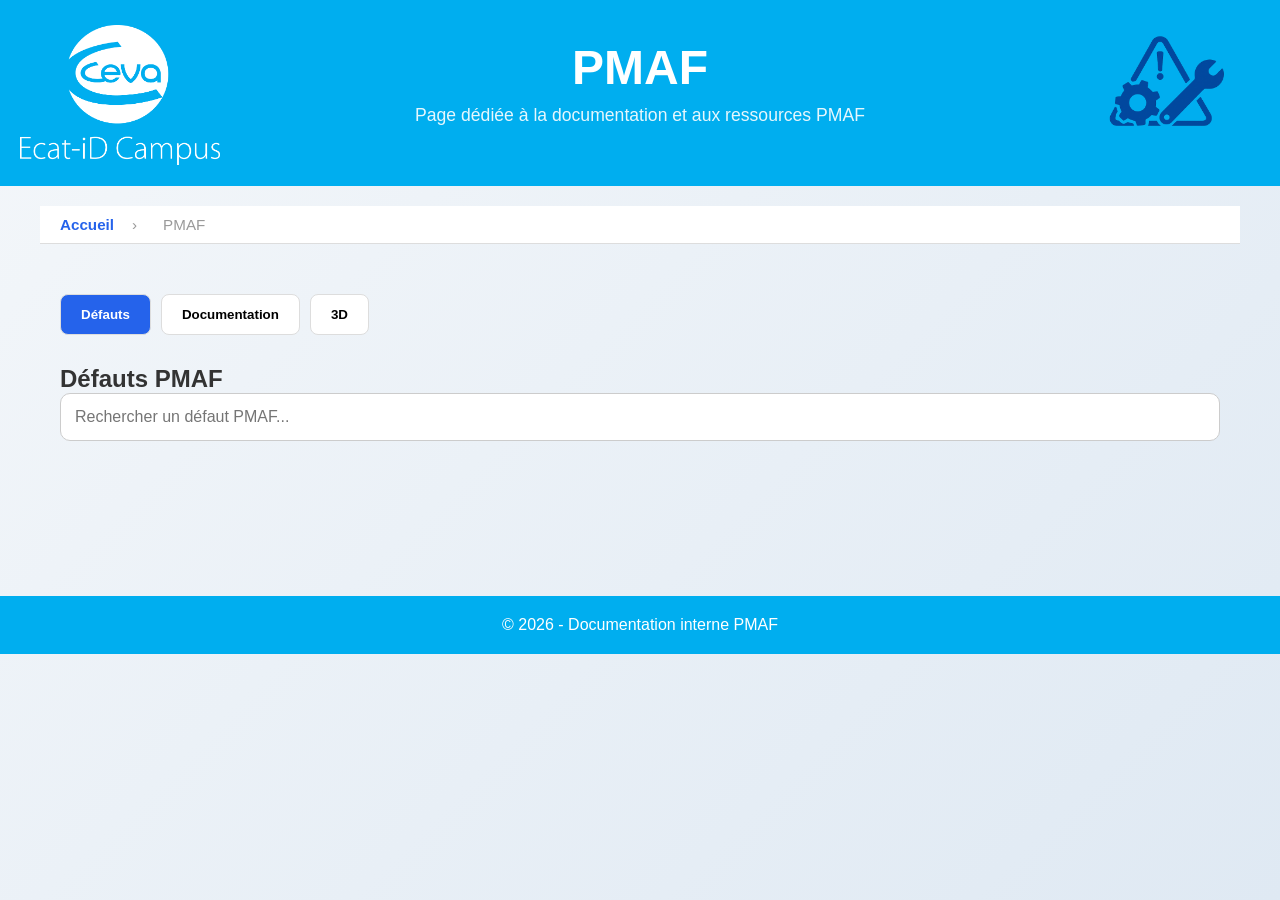
==== Pages/PMAF.html @ e4f2adbc "chemin images" ====
<!DOCTYPE html>
<html lang="fr">

<head>
    <meta charset="UTF-8">
    <meta name="viewport" content="width=device-width, initial-scale=1.0">
    <title>PMAF</title>

    <link rel="stylesheet" href="../UI/pmaf.css">
    <link rel="stylesheet" href="../UI/style.css">

</head>

<body>

    <header>
        <img src="./Images/CEVA logo Ecat iD campus-white.png" alt="Logo Ceva" class="logo-left">
        <img src="./Images/MachineDefault.png" alt="Logo machine" class="logo-right">

        <h1>PMAF</h1>
        <p>Page dédiée à la documentation et aux ressources PMAF</p>
    </header>

    <nav class="breadcrumb">
        <a href="../index.html">Accueil</a>
        <span>›</span>
        <span>PMAF</span>
    </nav>

    <main>

        <!-- ONGLET -->

        <nav class="tabs">
            <button class="tab-btn active" data-tab="defauts">Défauts</button>
            <button class="tab-btn" data-tab="documentation">Documentation</button>
            <button class="tab-btn" data-tab="viewer3d">3D</button>
        </nav>

        <!-- DEFAUTS -->

        <section id="defauts" class="tab-content active">

            <h2>Défauts PMAF</h2>

            <input
                type="text"
                id="searchInput"
                placeholder="Rechercher un défaut PMAF..."
            >

            <div id="results"></div>

        </section>

        <!-- DOCUMENTATION -->

        <section id="documentation" class="tab-content">

            <h2>Documentation</h2>

            <p>
                Documents techniques associés à la machine PMAF.
            </p>

        </section>

        <!-- 3D -->

        <section id="viewer3d" class="tab-content">

            <h2>Vue 3D</h2>

            <p>
                Plan ou modèle 3D de la machine PMAF.
            </p>

        </section>

    </main>

    <footer>
        <p>© 2026 - Documentation interne PMAF</p>
    </footer>

    <script src="../script/pmaf.js"></script>

</body>

</html>
---- UI/pmaf.css ----
* {
    margin: 0;
    padding: 0;
    box-sizing: border-box;
}

body {
    font-family: Arial, Helvetica, sans-serif;
    background-color: #f4f6f8;
    color: #222;
}

/* HEADER */

header {
    position: relative;
    background: #1e293b;
    color: white;
    padding: 40px 20px;
    text-align: center;
}

.logo-left {
    position: absolute;
    top: 20px;
    left: 20px;
    height: 60px;
}

.logo-right {
    position: absolute;
    top: 20px;
    right: 20px;
    height: 60px;
}

header h1 {
    font-size: 42px;
    margin-bottom: 10px;
}

header p {
    opacity: 0.9;
}

/* BREADCRUMB */

.breadcrumb {
    background: white;
    padding: 15px 30px;
    border-bottom: 1px solid #ddd;
    display: flex;
    gap: 10px;
    align-items: center;
}

.breadcrumb a {
    text-decoration: none;
    color: #2563eb;
}

/* MAIN */

main {
    max-width: 1200px;
    margin: auto;
    padding: 30px;
}

/* INTRO */

.intro {
    margin-bottom: 30px;
}

.intro h2 {
    margin-bottom: 10px;
    font-size: 28px;
}

.intro p {
    line-height: 1.6;
    color: #555;
}

/* TABS */

.tabs {
    display: flex;
    gap: 10px;
    margin-bottom: 30px;
}

.tab-btn {
    padding: 12px 20px;
    border: none;
    background: white;
    border-radius: 8px;
    cursor: pointer;
    transition: 0.2s;
    font-weight: bold;
    border: 1px solid #ddd;
}

.tab-btn:hover {
    background: #e2e8f0;
}

.tab-btn.active {
    background: #2563eb;
    color: white;
}

/* CONTENT */

.tab-content {
    display: none;
}

.tab-content.active {
    display: block;
}

/* SEARCH */

#searchInput {
    width: 100%;
    padding: 14px;
    border-radius: 10px;
    border: 1px solid #ccc;
    margin-bottom: 25px;
    font-size: 16px;
}

/* RESULTS */

#results {
    display: flex;
    flex-direction: column;
    gap: 20px;
}

/* CARD */

.card {
    background: white;
    border-radius: 12px;
    padding: 20px;
    box-shadow: 0 2px 8px rgba(0,0,0,0.08);
}

.card h3 {
    margin-bottom: 15px;
    color: #2563eb;
}

.card p {
    margin-bottom: 10px;
    line-height: 1.5;
}

/* FOOTER */

footer {
    margin-top: 50px;
    padding: 20px;
    text-align: center;
    background: #1e293b;
    color: white;
}

/* RESPONSIVE */

@media (max-width: 768px) {

    header {
        padding-top: 100px;
    }

    .logo-left,
    .logo-right {
        position: static;
        display: block;
        margin: 10px auto;
    }

    .tabs {
        flex-direction: column;
    }

}
---- UI/style.css ----
* {
    margin: 0;
    padding: 0;
    box-sizing: border-box;
    font-family: Arial, Helvetica, sans-serif;
}

body {
    background: linear-gradient(135deg, #f4f7fa, #dfe9f3);
    color: #333;
    min-height: 100vh;
}

header {
    position: relative;
    background: #00AEEF;
    color: white;
    padding: 40px 20px 60px 20px;
    text-align: center;
    overflow: hidden;
}

header h1 {
    font-size: 3rem;
    margin-bottom: 10px;
}

header p {
    font-size: 1.1rem;
    opacity: 0.9;
}

/* Images coins */
.logo-left,
.logo-right {
    position: absolute;
    top: 20px;
    width: 200px;
    height: 150px;
    object-fit: contain;
}

.logo-left {
    left: 20px;
}

.logo-right {
    right: 20px;
}

main {
    max-width: 1200px;
    margin: auto;
    padding: 50px 20px;
}

.intro {
    text-align: center;
    margin-bottom: 50px;
}

.intro h2 {
    font-size: 2rem;
    margin-bottom: 15px;
    color: #1f2937;
}

.intro p {
    max-width: 800px;
    margin: auto;
    line-height: 1.6;
}

/* Boutons */
.cards {
    display: grid;
    grid-template-columns: repeat(auto-fit, minmax(220px, 1fr));
    gap: 25px;
    margin-top: 40px;
}

.card {
    background: white;
    border-radius: 15px;
    padding: 30px 20px;
    text-align: center;
    box-shadow: 0 8px 20px rgba(0,0,0,0.1);
    transition: 0.3s ease;
}

.card:hover {
    transform: translateY(-5px);
    box-shadow: 0 12px 25px rgba(0,0,0,0.15);
}

.card h3 {
    margin-bottom: 15px;
    color: #111827;
}

.card p {
    margin-bottom: 20px;
    font-size: 0.95rem;
    color: #555;
}

.card a {
    display: inline-block;
    text-decoration: none;
    background: #2563eb;
    color: white;
    padding: 12px 25px;
    border-radius: 8px;
    transition: 0.3s;
    font-weight: bold;
}

.card a:hover {
    background: #1d4ed8;
}

footer {
    margin-top: 80px;
    text-align: center;
    padding: 20px;
    background: #00AEEF;
    color: white;
}

@media (max-width: 768px) {

    .logo-left,
    .logo-right {
        width: 70px;
        height: 70px;
    }

    header h1 {
        font-size: 2rem;
    }
}

.breadcrumb {
    max-width: 1200px;
    margin: 20px auto 0 auto;
    padding: 10px 20px;
    font-size: 0.95rem;
    color: #555;
}

.breadcrumb a {
    text-decoration: none;
    color: #2563eb;
    font-weight: bold;
}

.breadcrumb a:hover {
    text-decoration: underline;
}

.breadcrumb span {
    margin: 0 8px;
    color: #999;
}
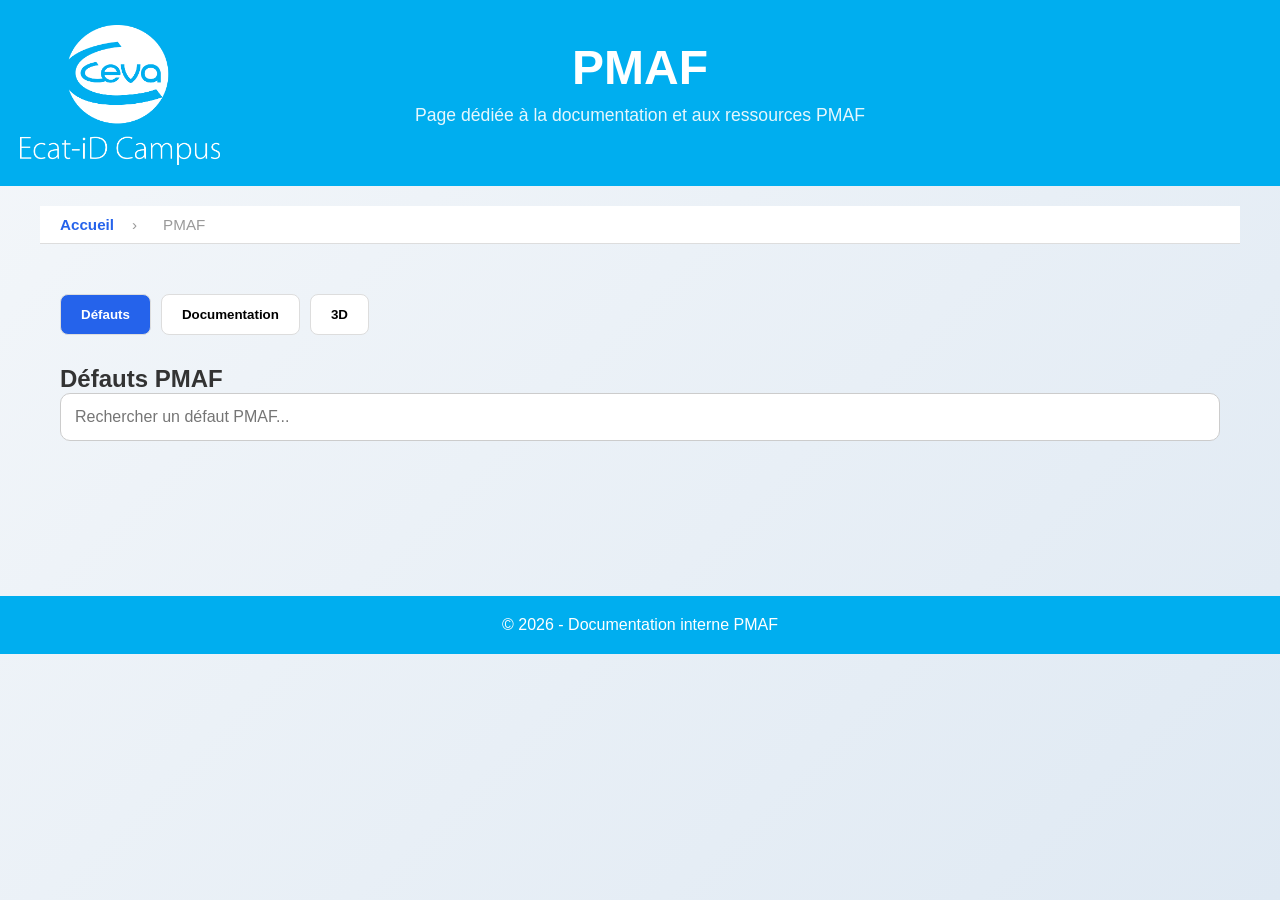
==== commit 71c1d7ef: "V0.2" ====
--- a/Pages/PMAF.html
+++ b/Pages/PMAF.html
@@ -15,7 +15,6 @@
 
     <header>
         <img src="./Images/CEVA logo Ecat iD campus-white.png" alt="Logo Ceva" class="logo-left">
-        <img src="./Images/MachineDefault.png" alt="Logo machine" class="logo-right">
 
         <h1>PMAF</h1>
         <p>Page dédiée à la documentation et aux ressources PMAF</p>
@@ -65,17 +64,7 @@
 
         </section>
 
-        <!-- 3D -->
 
-        <section id="viewer3d" class="tab-content">
-
-            <h2>Vue 3D</h2>
-
-            <p>
-                Plan ou modèle 3D de la machine PMAF.
-            </p>
-
-        </section>
 
     </main>
 
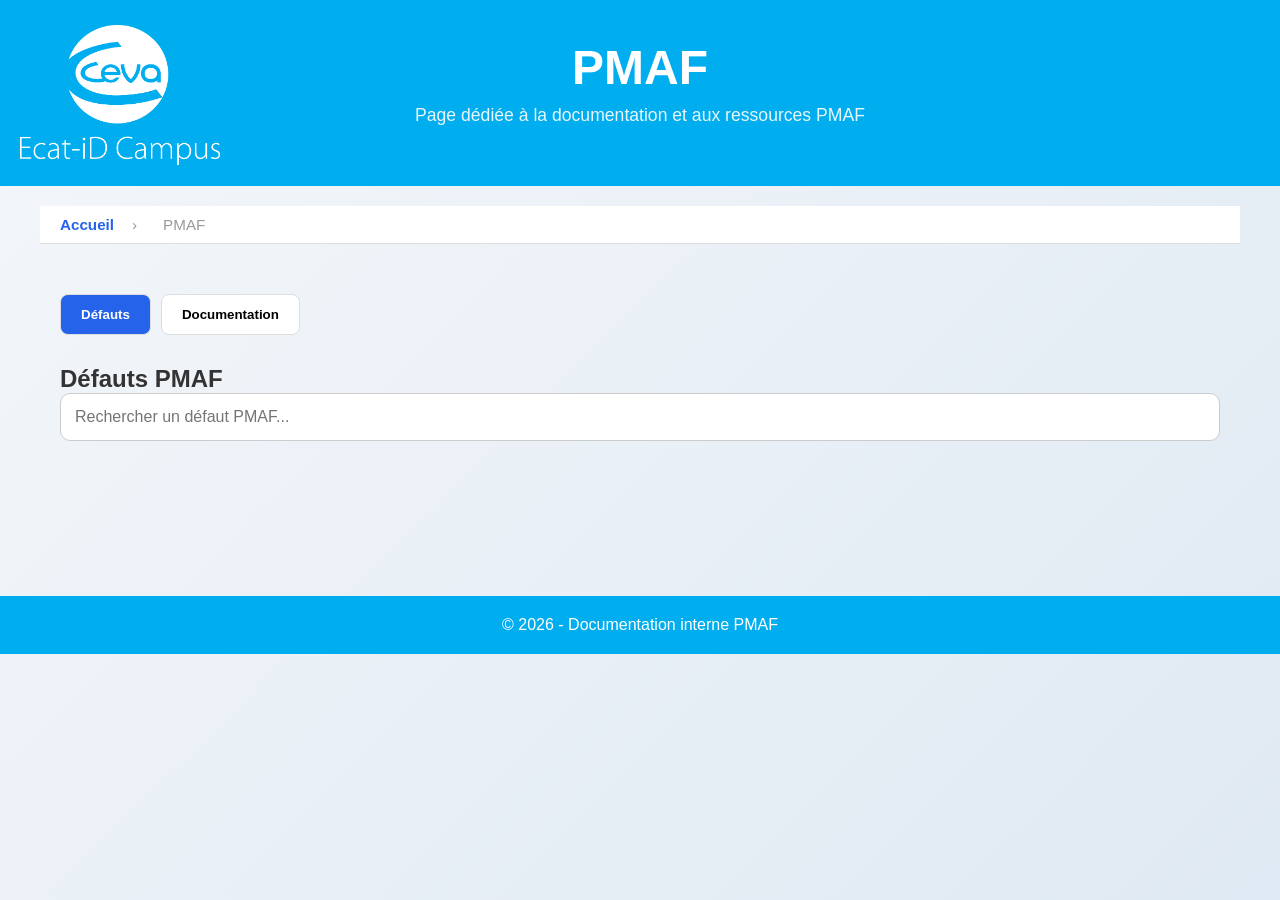
==== commit 06ac47a0: "V0.2" ====
--- a/Pages/PMAF.html
+++ b/Pages/PMAF.html
@@ -33,7 +33,6 @@
         <nav class="tabs">
             <button class="tab-btn active" data-tab="defauts">Défauts</button>
             <button class="tab-btn" data-tab="documentation">Documentation</button>
-            <button class="tab-btn" data-tab="viewer3d">3D</button>
         </nav>
 
         <!-- DEFAUTS -->
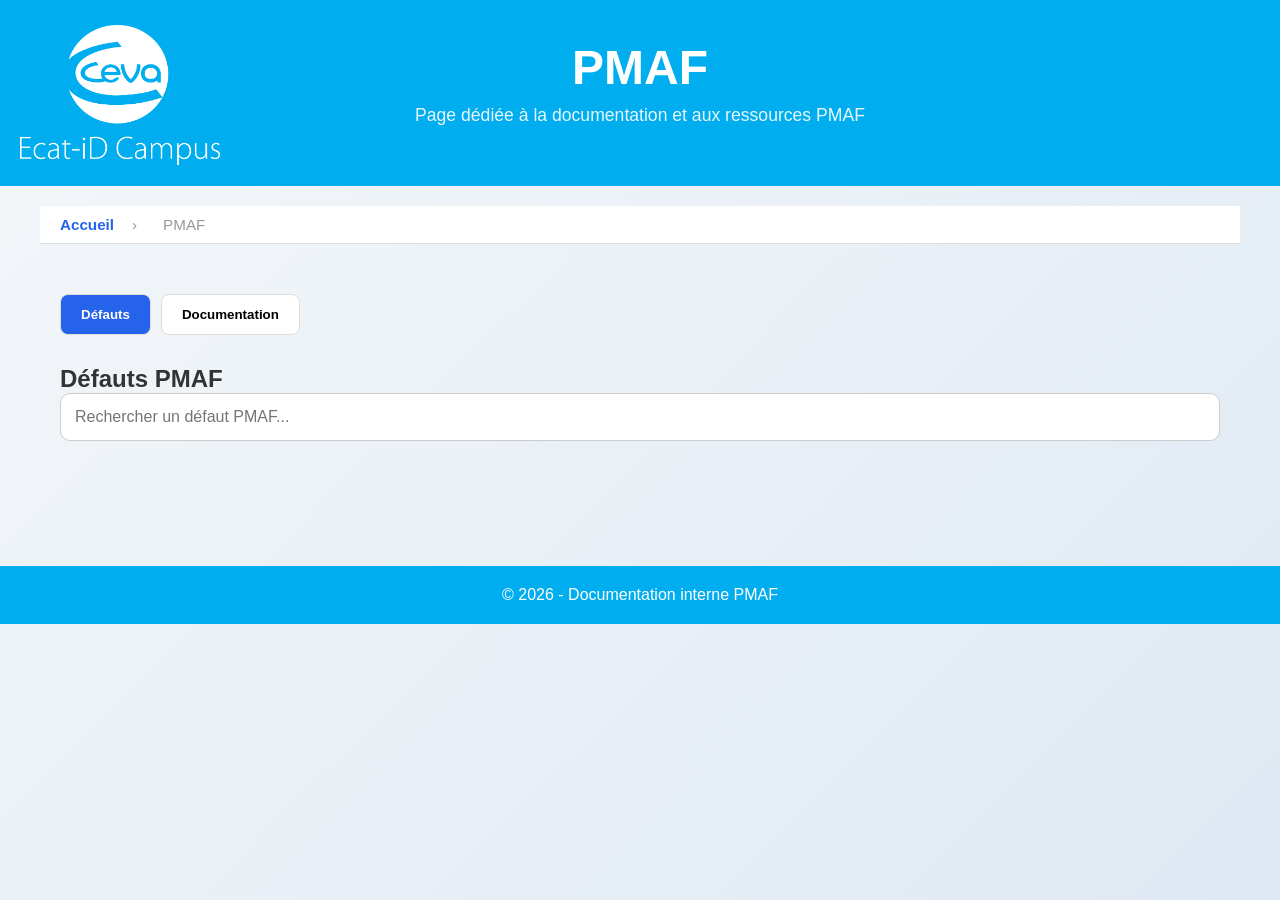
==== commit c8c8757f: "ajout popup" ====
--- a/Pages/PMAF.html
+++ b/Pages/PMAF.html
@@ -64,7 +64,28 @@
         </section>
 
 
+        <div id="popupDefaut" class="popup-overlay">
+            <div class="popup-content">
+                <button class="popup-close" onclick="fermerPopupDefaut()">×</button>
 
+                <h2 id="popupTitle"></h2>
+
+                <p>
+                    <strong>TYPE :</strong>
+                    <span id="popupType"></span>
+                </p>
+
+                <p>
+                    <strong>CAUSE :</strong><br>
+                    <span id="popupCause"></span>
+                </p>
+
+                <p>
+                    <strong>SOLUTION :</strong><br>
+                    <span id="popupSolution"></span>
+                </p>
+            </div>
+        </div>
     </main>
 
     <footer>
--- a/UI/pmaf.css
+++ b/UI/pmaf.css
@@ -145,7 +145,7 @@
 .card {
     background: white;
     border-radius: 12px;
-    padding: 20px;
+    padding: 5px;
     box-shadow: 0 2px 8px rgba(0,0,0,0.08);
 }
 
@@ -188,4 +188,59 @@
         flex-direction: column;
     }
 
+}
+
+.result-item {
+    cursor: pointer;
+    transition: 0.2s;
+}
+
+.result-item:hover {
+    transform: translateY(-2px);
+    background: #f8fafc;
+}
+
+.popup-overlay {
+    display: none;
+    position: fixed;
+    inset: 0;
+    background: rgba(0,0,0,0.55);
+    justify-content: center;
+    align-items: center;
+    z-index: 999;
+    padding: 20px;
+}
+
+.popup-overlay.active {
+    display: flex;
+}
+
+.popup-content {
+    background: white;
+    width: 100%;
+    max-width: 700px;
+    border-radius: 14px;
+    padding: 30px;
+    position: relative;
+    box-shadow: 0 10px 30px rgba(0,0,0,0.25);
+}
+
+.popup-content h2 {
+    color: #2563eb;
+    margin-bottom: 20px;
+}
+
+.popup-content p {
+    margin-bottom: 15px;
+    line-height: 1.6;
+}
+
+.popup-close {
+    position: absolute;
+    top: 15px;
+    right: 18px;
+    border: none;
+    background: transparent;
+    font-size: 30px;
+    cursor: pointer;
 }
--- a/UI/style.css
+++ b/UI/style.css
@@ -120,7 +120,7 @@
 }
 
 footer {
-    margin-top: 80px;
+    margin-bottom: 10px;
     text-align: center;
     padding: 20px;
     background: #00AEEF;
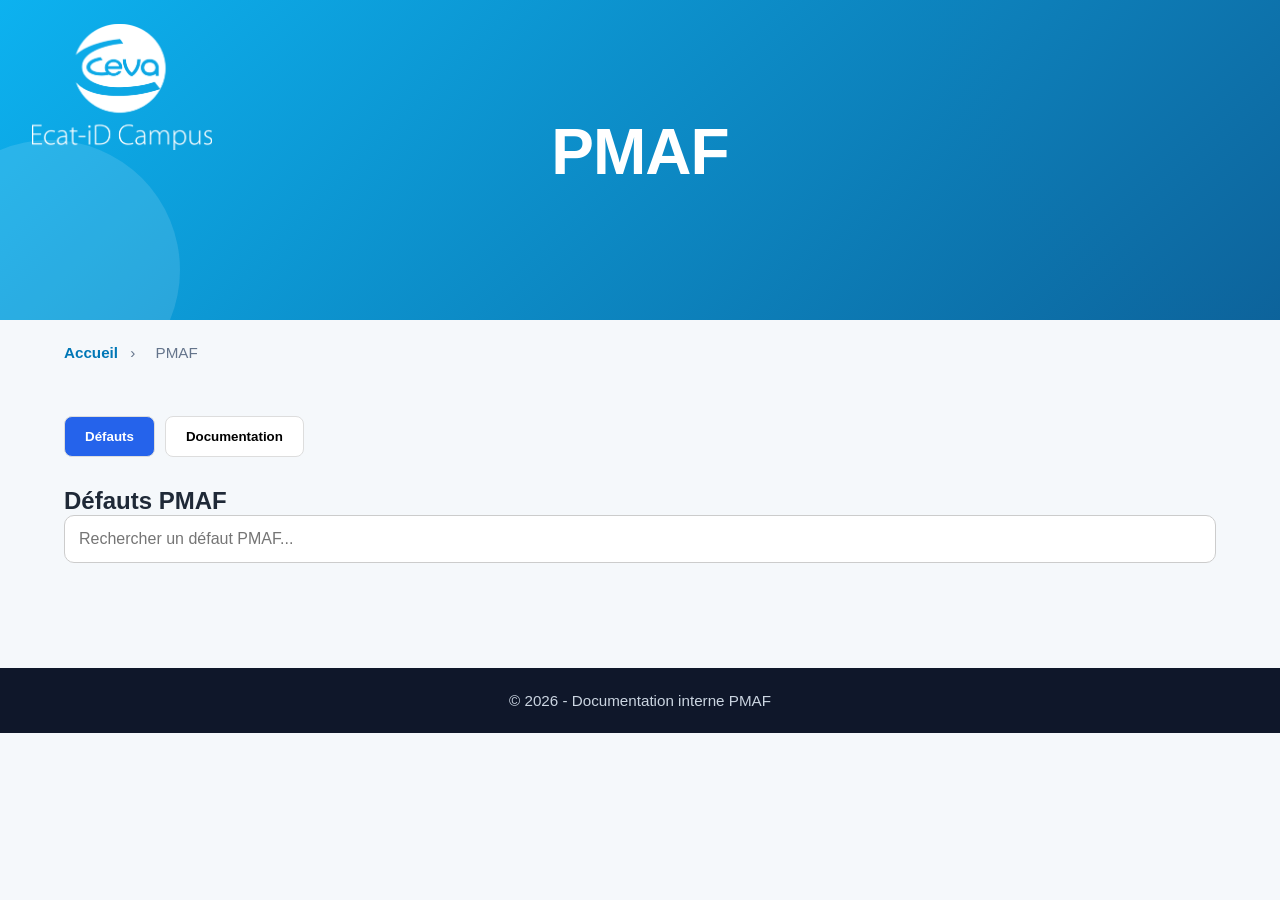
==== commit 73fe9977: "correction styles" ====
--- a/Pages/PMAF.html
+++ b/Pages/PMAF.html
@@ -5,19 +5,18 @@
     <meta charset="UTF-8">
     <meta name="viewport" content="width=device-width, initial-scale=1.0">
     <title>PMAF</title>
-
+    <link rel="stylesheet" href="../UI/style.css">
     <link rel="stylesheet" href="../UI/pmaf.css">
-    <link rel="stylesheet" href="../UI/style.css">
+   
 
 </head>
 
 <body>
 
-    <header>
+    <header class = "hero">
         <img src="./Images/CEVA logo Ecat iD campus-white.png" alt="Logo Ceva" class="logo-left">
 
         <h1>PMAF</h1>
-        <p>Page dédiée à la documentation et aux ressources PMAF</p>
     </header>
 
     <nav class="breadcrumb">
@@ -71,17 +70,17 @@
                 <h2 id="popupTitle"></h2>
 
                 <p>
-                    <strong>TYPE :</strong>
+                    <strong>📌 TYPE :</strong>
                     <span id="popupType"></span>
                 </p>
 
                 <p>
-                    <strong>CAUSE :</strong><br>
+                    <strong>⚠️ CAUSE :</strong><br>
                     <span id="popupCause"></span>
                 </p>
 
                 <p>
-                    <strong>SOLUTION :</strong><br>
+                    <strong>🔍 SOLUTION :</strong><br>
                     <span id="popupSolution"></span>
                 </p>
             </div>
--- a/UI/style.css
+++ b/UI/style.css
@@ -2,163 +2,236 @@
     margin: 0;
     padding: 0;
     box-sizing: border-box;
-    font-family: Arial, Helvetica, sans-serif;
+    font-family: "Segoe UI", Arial, Helvetica, sans-serif;
 }
 
 body {
-    background: linear-gradient(135deg, #f4f7fa, #dfe9f3);
-    color: #333;
     min-height: 100vh;
-}
-
-header {
+    background: #f5f8fb;
+    color: #1f2937;
+}
+
+/* HEADER */
+
+.hero {
     position: relative;
-    background: #00AEEF;
+    min-height: 320px;
+    background:
+        linear-gradient(135deg, rgba(0, 174, 239, 0.95), rgba(0, 91, 150, 0.95)),
+        radial-gradient(circle at top right, rgba(255,255,255,0.25), transparent 35%);
     color: white;
-    padding: 40px 20px 60px 20px;
+    display: flex;
+    align-items: center;
+    justify-content: center;
     text-align: center;
+    padding: 50px 20px;
     overflow: hidden;
 }
 
-header h1 {
-    font-size: 3rem;
-    margin-bottom: 10px;
-}
-
-header p {
-    font-size: 1.1rem;
-    opacity: 0.9;
-}
-
-/* Images coins */
-.logo-left,
-.logo-right {
+.hero::after {
+    content: "";
     position: absolute;
-    top: 20px;
-    width: 200px;
-    height: 150px;
+    bottom: -80px;
+    left: -80px;
+    width: 260px;
+    height: 260px;
+    background: rgba(255,255,255,0.12);
+    border-radius: 50%;
+}
+
+.logo-left {
+    position: absolute;
+    top: 24px;
+    left: 32px;
+    width: 180px;
+    height: auto;
     object-fit: contain;
 }
 
-.logo-left {
-    left: 20px;
-}
-
-.logo-right {
-    right: 20px;
-}
+.hero-content {
+    max-width: 800px;
+    z-index: 1;
+}
+
+.badge {
+    display: inline-block;
+    margin-bottom: 18px;
+    padding: 8px 16px;
+    border-radius: 999px;
+    background: rgba(255,255,255,0.18);
+    border: 1px solid rgba(255,255,255,0.35);
+    font-size: 0.9rem;
+    font-weight: 600;
+}
+
+.hero h1 {
+    font-size: clamp(2.3rem, 5vw, 4rem);
+    margin-bottom: 16px;
+    letter-spacing: -1px;
+}
+
+.hero p {
+    font-size: 1.15rem;
+    opacity: 0.95;
+}
+
+/* BREADCRUMB */
+
+.breadcrumb {
+    max-width: 1200px;
+    margin: 24px auto 0;
+    padding: 0 24px;
+    font-size: 0.95rem;
+    color: #64748b;
+}
+
+.breadcrumb a {
+    color: #0077b6;
+    text-decoration: none;
+    font-weight: 700;
+}
+
+.breadcrumb a:hover {
+    text-decoration: underline;
+}
+
+.breadcrumb span {
+    margin: 0 8px;
+}
+
+/* MAIN */
 
 main {
     max-width: 1200px;
     margin: auto;
-    padding: 50px 20px;
+    padding: 55px 24px 80px;
 }
 
 .intro {
     text-align: center;
-    margin-bottom: 50px;
+    margin-bottom: 45px;
 }
 
 .intro h2 {
-    font-size: 2rem;
-    margin-bottom: 15px;
-    color: #1f2937;
+    font-size: clamp(1.8rem, 3vw, 2.4rem);
+    margin-bottom: 14px;
+    color: #0f172a;
 }
 
 .intro p {
-    max-width: 800px;
+    max-width: 760px;
     margin: auto;
-    line-height: 1.6;
-}
-
-/* Boutons */
+    line-height: 1.7;
+    color: #475569;
+}
+
+/* CARDS */
+
 .cards {
     display: grid;
-    grid-template-columns: repeat(auto-fit, minmax(220px, 1fr));
-    gap: 25px;
-    margin-top: 40px;
+    grid-template-columns: repeat(auto-fit, minmax(240px, 1fr));
+    gap: 28px;
 }
 
 .card {
+    position: relative;
     background: white;
-    border-radius: 15px;
-    padding: 30px 20px;
+    border-radius: 22px;
+    padding: 34px 28px;
+    box-shadow: 0 12px 35px rgba(15, 23, 42, 0.08);
+    border: 1px solid rgba(15, 23, 42, 0.06);
+    transition: all 0.25s ease;
+    overflow: hidden;
+}
+
+.card::before {
+    content: "";
+    position: absolute;
+    inset: 0 0 auto 0;
+    height: 5px;
+    background: linear-gradient(90deg, #00AEEF, #2563eb);
+}
+
+.card:hover {
+    transform: translateY(-8px);
+    box-shadow: 0 22px 45px rgba(15, 23, 42, 0.14);
+}
+
+.card-icon {
+    display: inline-flex;
+    align-items: center;
+    justify-content: center;
+    width: 54px;
+    height: 54px;
+    margin-bottom: 22px;
+    border-radius: 16px;
+    background: #e0f2fe;
+    color: #0077b6;
+    font-size: 1.7rem;
+    font-weight: bold;
+}
+
+.card h3 {
+    font-size: 1.6rem;
+    margin-bottom: 12px;
+    color: #0f172a;
+}
+
+.card p {
+    min-height: 90px;
+    margin-bottom: 26px;
+    color: #64748b;
+    line-height: 1.55;
+}
+
+.card a {
+    display: inline-flex;
+    align-items: center;
+    justify-content: center;
+    width: 100%;
+    text-decoration: none;
+    background: linear-gradient(135deg, #00AEEF, #2563eb);
+    color: white;
+    padding: 13px 22px;
+    border-radius: 12px;
+    font-weight: 700;
+    transition: all 0.25s ease;
+}
+
+.card a:hover {
+    filter: brightness(1.05);
+    transform: scale(1.02);
+}
+
+/* FOOTER */
+
+footer {
     text-align: center;
-    box-shadow: 0 8px 20px rgba(0,0,0,0.1);
-    transition: 0.3s ease;
-}
-
-.card:hover {
-    transform: translateY(-5px);
-    box-shadow: 0 12px 25px rgba(0,0,0,0.15);
-}
-
-.card h3 {
-    margin-bottom: 15px;
-    color: #111827;
-}
-
-.card p {
-    margin-bottom: 20px;
+    padding: 24px;
+    background: #0f172a;
+    color: #cbd5e1;
     font-size: 0.95rem;
-    color: #555;
-}
-
-.card a {
-    display: inline-block;
-    text-decoration: none;
-    background: #2563eb;
-    color: white;
-    padding: 12px 25px;
-    border-radius: 8px;
-    transition: 0.3s;
-    font-weight: bold;
-}
-
-.card a:hover {
-    background: #1d4ed8;
-}
-
-footer {
-    margin-bottom: 10px;
-    text-align: center;
-    padding: 20px;
-    background: #00AEEF;
-    color: white;
-}
+}
+
+/* RESPONSIVE */
 
 @media (max-width: 768px) {
-
-    .logo-left,
-    .logo-right {
-        width: 70px;
-        height: 70px;
-    }
-
-    header h1 {
-        font-size: 2rem;
-    }
-}
-
-.breadcrumb {
-    max-width: 1200px;
-    margin: 20px auto 0 auto;
-    padding: 10px 20px;
-    font-size: 0.95rem;
-    color: #555;
-}
-
-.breadcrumb a {
-    text-decoration: none;
-    color: #2563eb;
-    font-weight: bold;
-}
-
-.breadcrumb a:hover {
-    text-decoration: underline;
-}
-
-.breadcrumb span {
-    margin: 0 8px;
-    color: #999;
+    .hero {
+        min-height: 280px;
+        padding-top: 110px;
+    }
+
+    .logo-left {
+        width: 120px;
+        left: 50%;
+        transform: translateX(-50%);
+    }
+
+    main {
+        padding-top: 40px;
+    }
+
+    .card {
+        padding: 28px 22px;
+    }
 }
--- a/UI/pmaf.css
+++ b/UI/pmaf.css
@@ -1,15 +1,3 @@
-* {
-    margin: 0;
-    padding: 0;
-    box-sizing: border-box;
-}
-
-body {
-    font-family: Arial, Helvetica, sans-serif;
-    background-color: #f4f6f8;
-    color: #222;
-}
-
 /* HEADER */
 
 header {
@@ -18,13 +6,6 @@
     color: white;
     padding: 40px 20px;
     text-align: center;
-}
-
-.logo-left {
-    position: absolute;
-    top: 20px;
-    left: 20px;
-    height: 60px;
 }
 
 .logo-right {
@@ -41,46 +22,6 @@
 
 header p {
     opacity: 0.9;
-}
-
-/* BREADCRUMB */
-
-.breadcrumb {
-    background: white;
-    padding: 15px 30px;
-    border-bottom: 1px solid #ddd;
-    display: flex;
-    gap: 10px;
-    align-items: center;
-}
-
-.breadcrumb a {
-    text-decoration: none;
-    color: #2563eb;
-}
-
-/* MAIN */
-
-main {
-    max-width: 1200px;
-    margin: auto;
-    padding: 30px;
-}
-
-/* INTRO */
-
-.intro {
-    margin-bottom: 30px;
-}
-
-.intro h2 {
-    margin-bottom: 10px;
-    font-size: 28px;
-}
-
-.intro p {
-    line-height: 1.6;
-    color: #555;
 }
 
 /* TABS */
@@ -140,56 +81,6 @@
     gap: 20px;
 }
 
-/* CARD */
-
-.card {
-    background: white;
-    border-radius: 12px;
-    padding: 5px;
-    box-shadow: 0 2px 8px rgba(0,0,0,0.08);
-}
-
-.card h3 {
-    margin-bottom: 15px;
-    color: #2563eb;
-}
-
-.card p {
-    margin-bottom: 10px;
-    line-height: 1.5;
-}
-
-/* FOOTER */
-
-footer {
-    margin-top: 50px;
-    padding: 20px;
-    text-align: center;
-    background: #1e293b;
-    color: white;
-}
-
-/* RESPONSIVE */
-
-@media (max-width: 768px) {
-
-    header {
-        padding-top: 100px;
-    }
-
-    .logo-left,
-    .logo-right {
-        position: static;
-        display: block;
-        margin: 10px auto;
-    }
-
-    .tabs {
-        flex-direction: column;
-    }
-
-}
-
 .result-item {
     cursor: pointer;
     transition: 0.2s;
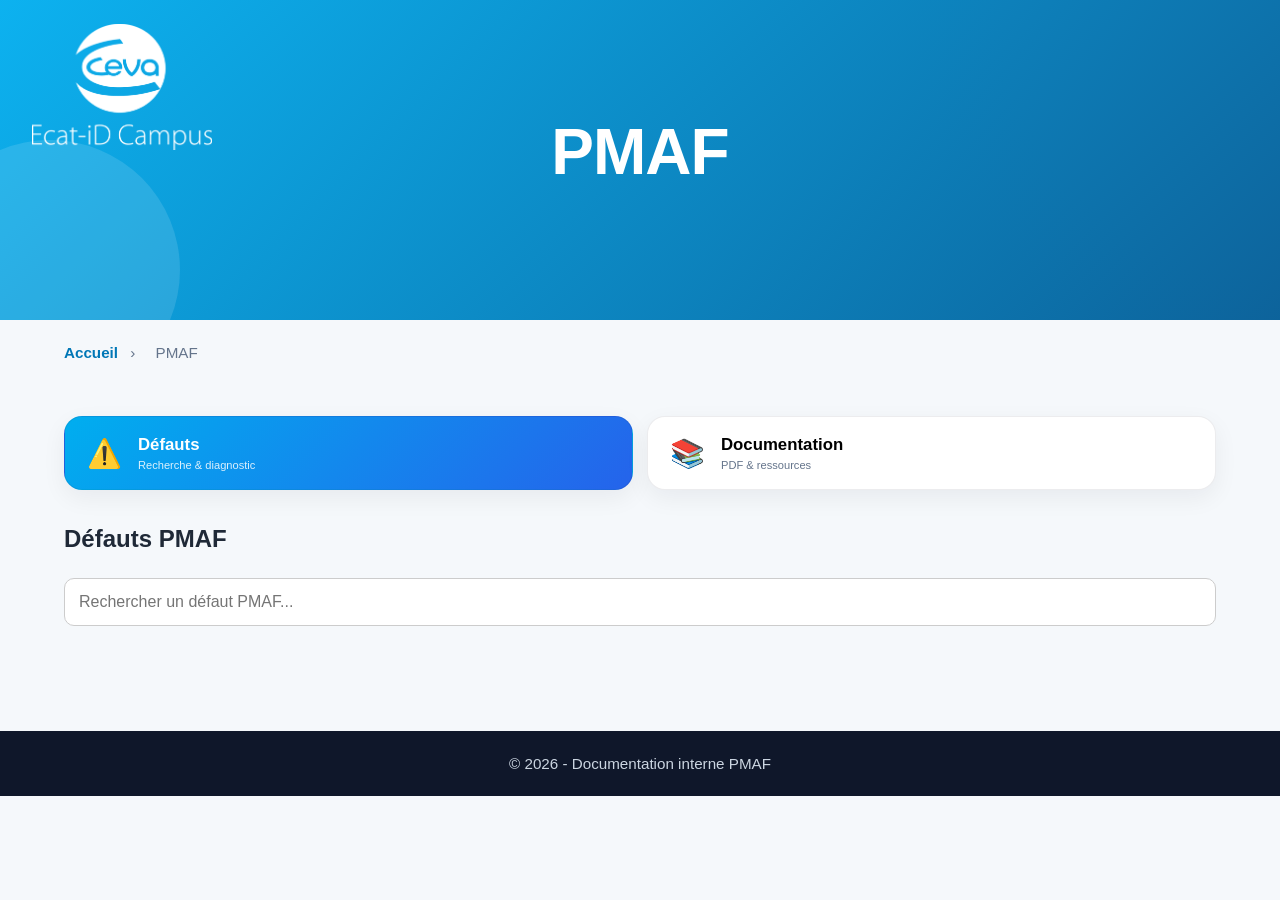
==== commit d028a9e0: "V0.4" ====
--- a/Pages/PMAF.html
+++ b/Pages/PMAF.html
@@ -29,10 +29,23 @@
 
         <!-- ONGLET -->
 
-        <nav class="tabs">
-            <button class="tab-btn active" data-tab="defauts">Défauts</button>
-            <button class="tab-btn" data-tab="documentation">Documentation</button>
-        </nav>
+<nav class="machine-nav">
+    <button class="machine-nav-btn active" data-tab="defauts">
+        <span class="nav-icon">⚠️</span>
+        <span>
+            <strong>Défauts</strong>
+            <small>Recherche & diagnostic</small>
+        </span>
+    </button>
+
+    <button class="machine-nav-btn" data-tab="documentation">
+        <span class="nav-icon">📚</span>
+        <span>
+            <strong>Documentation</strong>
+            <small>PDF & ressources</small>
+        </span>
+    </button>
+</nav>
 
         <!-- DEFAUTS -->
 
@@ -52,15 +65,55 @@
 
         <!-- DOCUMENTATION -->
 
-        <section id="documentation" class="tab-content">
+<section id="documentation" class="tab-content">
 
-            <h2>Documentation</h2>
+    <h2>Documentation</h2>
 
-            <p>
-                Documents techniques associés à la machine PMAF.
-            </p>
+    <p>
+        Documents techniques associés à la machine PMAF.
+    </p>
 
-        </section>
+    <div class="docs-list">
+
+        <a href="../Documentation/PMAF/schema-electrique.pdf" class="doc-item" target="_blank">
+            <div class="doc-icon">📘</div>
+            <div class="doc-info">
+                <h3>Schémas électriques</h3>
+                <p>Documentation électrique PMAF</p>
+            </div>
+            <div class="doc-action">Ouvrir →</div>
+        </a>
+
+        <a href="../Documentation/PMAF/schema-pneumatique.pdf" class="doc-item" target="_blank">
+            <div class="doc-icon">🛠️</div>
+            <div class="doc-info">
+                <h3>Schémas pneumatiques</h3>
+                <p>Documentation pneumatique PMAF</p>
+            </div>
+            <div class="doc-action">Ouvrir →</div>
+        </a>
+
+        <a href="../Documentation/PMAF/notice-utilisateur.pdf" class="doc-item" target="_blank">
+            <div class="doc-icon">📄</div>
+            <div class="doc-info">
+                <h3>Notice utilisateur</h3>
+                <p>Guide utilisateur machine</p>
+            </div>
+            <div class="doc-action">Ouvrir →</div>
+        </a>
+
+        <a href="../Documentation/PMAF/pieces-detachees.pdf" class="doc-item" target="_blank">
+            <div class="doc-icon">🔩</div>
+            <div class="doc-info">
+                <h3>Pièces détachées</h3>
+                <p>Catalogue des pièces détachées</p>
+            </div>
+            <div class="doc-action">Ouvrir →</div>
+        </a>
+
+    </div>
+
+</section>
 
 
         <div id="popupDefaut" class="popup-overlay">
--- a/UI/pmaf.css
+++ b/UI/pmaf.css
@@ -1,30 +1,4 @@
-/* HEADER */
-
-header {
-    position: relative;
-    background: #1e293b;
-    color: white;
-    padding: 40px 20px;
-    text-align: center;
-}
-
-.logo-right {
-    position: absolute;
-    top: 20px;
-    right: 20px;
-    height: 60px;
-}
-
-header h1 {
-    font-size: 42px;
-    margin-bottom: 10px;
-}
-
-header p {
-    opacity: 0.9;
-}
-
-/* TABS */
+/* ================= ONGLETS ================= */
 
 .tabs {
     display: flex;
@@ -34,13 +8,12 @@
 
 .tab-btn {
     padding: 12px 20px;
-    border: none;
+    border: 1px solid #ddd;
     background: white;
     border-radius: 8px;
     cursor: pointer;
     transition: 0.2s;
     font-weight: bold;
-    border: 1px solid #ddd;
 }
 
 .tab-btn:hover {
@@ -52,8 +25,6 @@
     color: white;
 }
 
-/* CONTENT */
-
 .tab-content {
     display: none;
 }
@@ -62,18 +33,16 @@
     display: block;
 }
 
-/* SEARCH */
+/* ================= RECHERCHE ================= */
 
 #searchInput {
     width: 100%;
     padding: 14px;
     border-radius: 10px;
     border: 1px solid #ccc;
-    margin-bottom: 25px;
+    margin: 25px 0;
     font-size: 16px;
 }
-
-/* RESULTS */
 
 #results {
     display: flex;
@@ -90,6 +59,60 @@
     transform: translateY(-2px);
     background: #f8fafc;
 }
+
+/* ================= DOCUMENTATION LISTE ================= */
+
+.docs-list {
+    display: flex;
+    flex-direction: column;
+    gap: 15px;
+    margin-top: 30px;
+}
+
+.doc-item {
+    display: flex;
+    align-items: center;
+    gap: 20px;
+    padding: 18px 24px;
+    background: white;
+    border-radius: 14px;
+    text-decoration: none;
+    color: #222;
+    box-shadow: 0 2px 8px rgba(0,0,0,0.08);
+    transition: 0.25s;
+}
+
+.doc-item:hover {
+    transform: translateX(8px);
+    box-shadow: 0 8px 18px rgba(0,0,0,0.12);
+}
+
+.doc-icon {
+    font-size: 32px;
+    width: 50px;
+    text-align: center;
+}
+
+.doc-info {
+    flex: 1;
+}
+
+.doc-info h3 {
+    margin-bottom: 5px;
+    color: #1e293b;
+}
+
+.doc-info p {
+    color: #666;
+    font-size: 14px;
+}
+
+.doc-action {
+    color: #2563eb;
+    font-weight: bold;
+}
+
+/* ================= POPUP ================= */
 
 .popup-overlay {
     display: none;
@@ -134,4 +157,82 @@
     background: transparent;
     font-size: 30px;
     cursor: pointer;
+}
+
+/* ================= RESPONSIVE ================= */
+
+@media (max-width: 768px) {
+    .tabs {
+        flex-direction: column;
+    }
+
+    .doc-item {
+        align-items: flex-start;
+        gap: 15px;
+    }
+
+    .doc-action {
+        display: none;
+    }
+}
+
+
+.machine-nav {
+    display: grid;
+    grid-template-columns: repeat(2, 1fr);
+    gap: 14px;
+    margin-bottom: 35px;
+}
+
+.machine-nav-btn {
+    display: flex;
+    align-items: center;
+    gap: 16px;
+
+    padding: 18px 22px;
+
+    background: white;
+    border: 1px solid rgba(15, 23, 42, 0.08);
+    border-radius: 18px;
+
+    cursor: pointer;
+    text-align: left;
+
+    box-shadow: 0 8px 24px rgba(15, 23, 42, 0.06);
+    transition: 0.25s ease;
+}
+
+.machine-nav-btn:hover {
+    transform: translateY(-3px);
+    box-shadow: 0 14px 32px rgba(15, 23, 42, 0.12);
+}
+
+.machine-nav-btn.active {
+    background: linear-gradient(135deg, #00AEEF, #2563eb);
+    color: white;
+}
+
+.machine-nav-btn strong {
+    display: block;
+    font-size: 1.05rem;
+}
+
+.machine-nav-btn small {
+    display: block;
+    margin-top: 4px;
+    color: #64748b;
+}
+
+.machine-nav-btn.active small {
+    color: rgba(255,255,255,0.85);
+}
+
+.nav-icon {
+    font-size: 28px;
+}
+
+@media (max-width: 700px) {
+    .machine-nav {
+        grid-template-columns: 1fr;
+    }
 }
